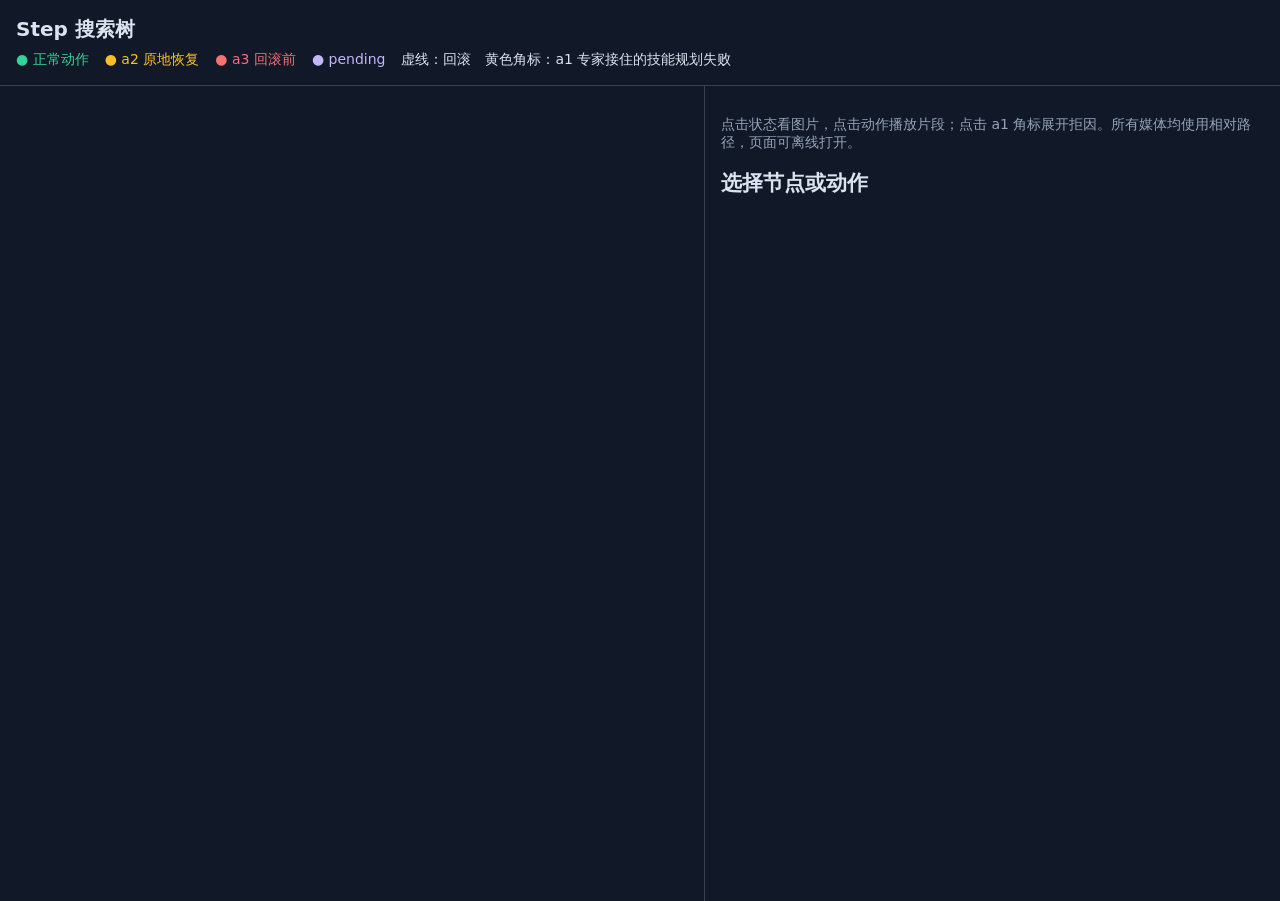
==== table_1000/experts/audit/search.html @ 7be92c15 "000100 second pass: visible-result criteria, intra-step search records, iteration viewer, solid pen " ====
<!doctype html><meta charset="utf-8"><title>Step 搜索树</title>
<style>
:root{font:14px system-ui;color:#dbe3ef;background:#111827}body{margin:0}header{padding:16px;border-bottom:1px solid #374151}h1{font-size:20px;margin:0 0 8px}main{display:grid;grid-template-columns:55% 45%;height:calc(100vh - 85px)}#canvas{overflow:auto}svg{min-width:100%;height:auto}.node,.edge{cursor:pointer}.node:hover circle{stroke:white;stroke-width:3}.badge{fill:#fbbf24;font-weight:bold}text{fill:#dbe3ef;font-size:12px}aside{overflow:auto;padding:16px;border-left:1px solid #374151}video,img{width:100%;max-height:48vh;object-fit:contain;background:#030712}pre{white-space:pre-wrap;word-break:break-word;font:12px ui-monospace;line-height:1.5}button{background:#334155;color:white;border:1px solid #64748b;border-radius:4px;padding:5px 9px;cursor:pointer}.legend span{margin-right:16px}.success{color:#34d399}.a2{color:#fbbf24}.a3{color:#f87171}.pending{color:#c4b5fd}.hint{color:#94a3b8}details{margin-top:12px}summary{cursor:pointer}#empty{padding:30px}
</style>
<header><h1>Step 搜索树 <small id="seed"></small></h1><div class="legend"><span class="success">● 正常动作</span><span class="a2">● a2 原地恢复</span><span class="a3">● a3 回滚前</span><span class="pending">● pending</span><span>虚线：回滚　黄色角标：a1 专家接住的技能规划失败</span></div></header>
<main><div id="canvas"><svg id="tree"></svg></div><aside><p class="hint">点击状态看图片，点击动作播放片段；点击 a1 角标展开拒因。所有媒体均使用相对路径，页面可离线打开。</p><h2 id="title">选择节点或动作</h2><img id="still" hidden><video id="clip" controls hidden></video><p id="missing" class="hint"></p><details id="rejects" hidden><summary>a1 专家接住的技能规划失败原因与求解参数</summary><pre id="reasons"></pre></details><pre id="detail"></pre></aside></main>
<script>
const data=SEARCH_DATA,NS='http://www.w3.org/2000/svg',svg=document.querySelector('#tree'),colors={success:'#34d399',a2:'#fbbf24',a3:'#f87171',pending:'#c4b5fd',rollback:'#94a3b8'};
document.querySelector('#seed').textContent='seed '+data.seed+(data.repeat===null?'':' · repeat '+data.repeat);
const branches=[...new Set(data.nodes.map(n=>n.branch))],positions={};let height=120;
branches.forEach((b,i)=>{const nodes=data.nodes.filter(n=>n.branch===b).sort((a,b)=>a.at-b.at);nodes.forEach((n,j)=>{positions[n.id]=[110+i*230,65+j*95];height=Math.max(height,110+j*95)});});
svg.setAttribute('viewBox',`0 0 ${Math.max(600,branches.length*230+100)} ${height}`);
function el(tag,attrs,parent=svg){let x=document.createElementNS(NS,tag);Object.entries(attrs).forEach(([k,v])=>x.setAttribute(k,v));parent.append(x);return x}
function choose(item,node){document.querySelector('#title').textContent=node?'状态 '+item.at+' · '+item.branch:item.name+' · '+item.category;const still=document.querySelector('#still'),clip=document.querySelector('#clip'),missing=document.querySelector('#missing');clip.pause();still.hidden=!node;clip.hidden=node;missing.textContent='';if(node){still.src=`media/stills/${item.media}.jpg`;still.onerror=()=>{still.hidden=true;missing.textContent='图片尚未生成：渲染 media 批次后运行 thumbnails。'};}else{clip.src=`media/videos/${item.media}/merge.mp4`;clip.onerror=()=>missing.textContent='视频尚未生成：请用 render.py 渲染 media 批次。';}const rejects=document.querySelector('#rejects');rejects.hidden=!(node&&item.a1.length);rejects.open=node&&item.a1.length>0;document.querySelector('#reasons').textContent=JSON.stringify(item.a1,null,2);document.querySelector('#detail').textContent=JSON.stringify(item,null,2);}
for(const edge of data.edges){const a=positions[edge.source],b=positions[edge.target];if(!a||!b)continue;const group=el('g',{class:'edge'});el('path',{d:`M${a[0]},${a[1]+14} L${b[0]},${b[1]-14}`,stroke:colors[edge.category],fill:'none','stroke-width':5,'stroke-dasharray':edge.category==='rollback'?'7 5':'none'},group);let t=el('text',{x:(a[0]+b[0])/2+8,y:(a[1]+b[1])/2},group);t.textContent=edge.name;group.onclick=()=>choose(edge,false);}
for(const node of data.nodes){const [x,y]=positions[node.id],group=el('g',{class:'node'});el('circle',{cx:x,cy:y,r:15,fill:'#1e3a5f',stroke:'#60a5fa','stroke-width':2},group);let t=el('text',{x:x-32,y:y-25},group);t.textContent='frame '+node.at;group.onclick=()=>choose(node,true);if(node.a1.length){let badge=el('text',{x:x+18,y:y-8,class:'badge'},group);badge.textContent='a1 ×'+node.a1.length;}}
if(!data.nodes.length)document.querySelector('#canvas').textContent='没有执行动作或规划拒绝记录。';
</script>
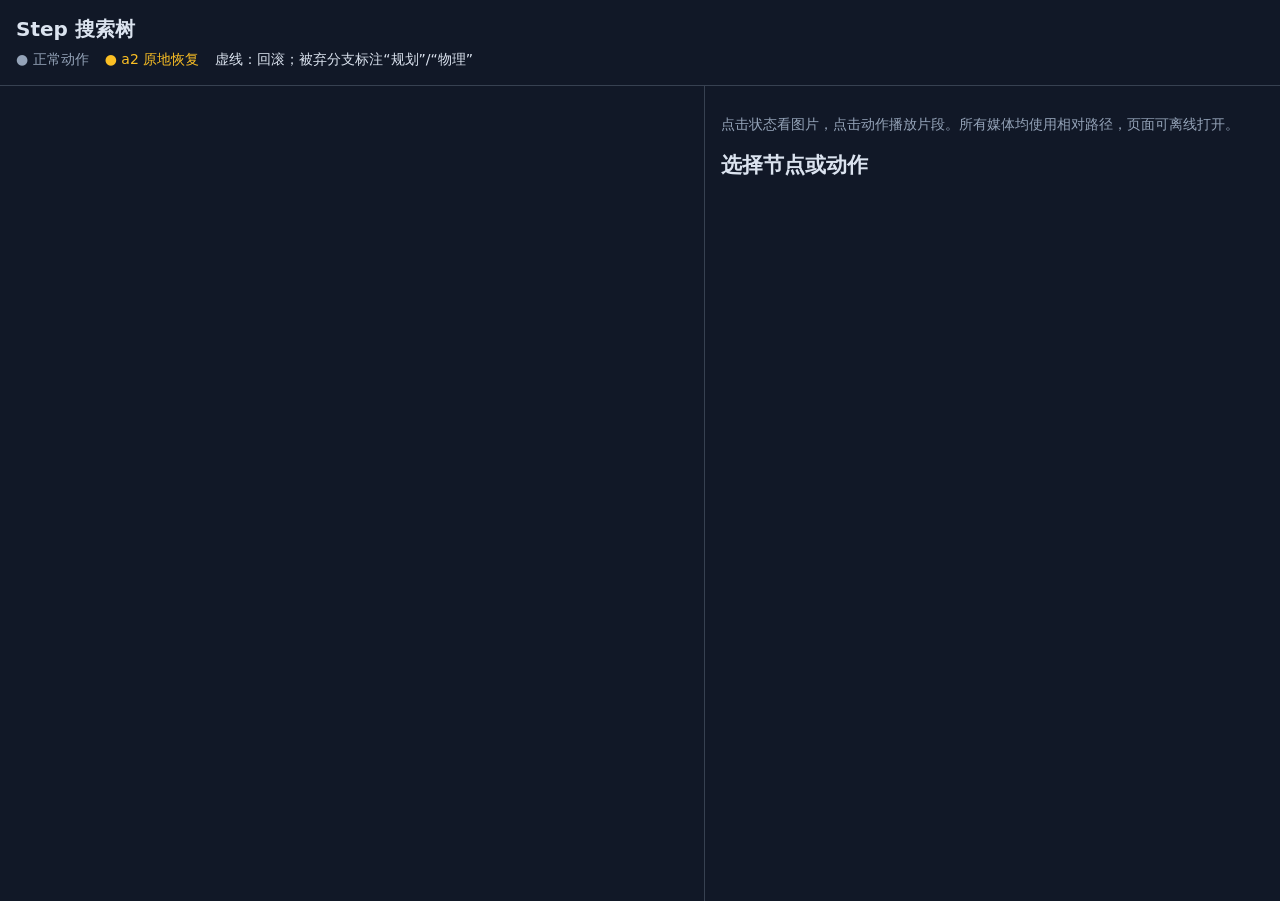
==== commit 7c410c8e: "Classify expert failures as planning rollback, in-place recovery, physical rollback and expert-bound" ====
--- a/table_1000/experts/audit/search.html
+++ b/table_1000/experts/audit/search.html
@@ -1,18 +1,18 @@
 <!doctype html><meta charset="utf-8"><title>Step 搜索树</title>
 <style>
-:root{font:14px system-ui;color:#dbe3ef;background:#111827}body{margin:0}header{padding:16px;border-bottom:1px solid #374151}h1{font-size:20px;margin:0 0 8px}main{display:grid;grid-template-columns:55% 45%;height:calc(100vh - 85px)}#canvas{overflow:auto}svg{min-width:100%;height:auto}.node,.edge{cursor:pointer}.node:hover circle{stroke:white;stroke-width:3}.badge{fill:#fbbf24;font-weight:bold}text{fill:#dbe3ef;font-size:12px}aside{overflow:auto;padding:16px;border-left:1px solid #374151}video,img{width:100%;max-height:48vh;object-fit:contain;background:#030712}pre{white-space:pre-wrap;word-break:break-word;font:12px ui-monospace;line-height:1.5}button{background:#334155;color:white;border:1px solid #64748b;border-radius:4px;padding:5px 9px;cursor:pointer}.legend span{margin-right:16px}.success{color:#34d399}.a2{color:#fbbf24}.a3{color:#f87171}.pending{color:#c4b5fd}.hint{color:#94a3b8}details{margin-top:12px}summary{cursor:pointer}#empty{padding:30px}
+:root{font:14px system-ui;color:#dbe3ef;background:#111827}body{margin:0}header{padding:16px;border-bottom:1px solid #374151}h1{font-size:20px;margin:0 0 8px}main{display:grid;grid-template-columns:55% 45%;height:calc(100vh - 85px)}#canvas{overflow:auto}svg{min-width:100%;height:auto}.node,.edge{cursor:pointer}.node:hover circle{stroke:white;stroke-width:3}text{fill:#dbe3ef;font-size:12px}aside{overflow:auto;padding:16px;border-left:1px solid #374151}video,img{width:100%;max-height:48vh;object-fit:contain;background:#030712}pre{white-space:pre-wrap;word-break:break-word;font:12px ui-monospace;line-height:1.5}button{background:#334155;color:white;border:1px solid #64748b;border-radius:4px;padding:5px 9px;cursor:pointer}.legend span{margin-right:16px}.success{color:#94a3b8}.a2{color:#fbbf24}.hint{color:#94a3b8}details{margin-top:12px}summary{cursor:pointer}#empty{padding:30px}
 </style>
-<header><h1>Step 搜索树 <small id="seed"></small></h1><div class="legend"><span class="success">● 正常动作</span><span class="a2">● a2 原地恢复</span><span class="a3">● a3 回滚前</span><span class="pending">● pending</span><span>虚线：回滚　黄色角标：a1 专家接住的技能规划失败</span></div></header>
-<main><div id="canvas"><svg id="tree"></svg></div><aside><p class="hint">点击状态看图片，点击动作播放片段；点击 a1 角标展开拒因。所有媒体均使用相对路径，页面可离线打开。</p><h2 id="title">选择节点或动作</h2><img id="still" hidden><video id="clip" controls hidden></video><p id="missing" class="hint"></p><details id="rejects" hidden><summary>a1 专家接住的技能规划失败原因与求解参数</summary><pre id="reasons"></pre></details><pre id="detail"></pre></aside></main>
+<header><h1>Step 搜索树 <small id="seed"></small></h1><div class="legend"><span class="success">● 正常动作</span><span class="a2">● a2 原地恢复</span><span>虚线：回滚；被弃分支标注“规划”/“物理”</span></div></header>
+<main><div id="canvas"><svg id="tree"></svg></div><aside><p class="hint">点击状态看图片，点击动作播放片段。所有媒体均使用相对路径，页面可离线打开。</p><h2 id="title">选择节点或动作</h2><img id="still" hidden><video id="clip" controls hidden></video><p id="missing" class="hint"></p><details id="rejects" hidden><summary>失败原因与求解参数</summary><pre id="reasons"></pre></details><pre id="detail"></pre></aside></main>
 <script>
-const data=SEARCH_DATA,NS='http://www.w3.org/2000/svg',svg=document.querySelector('#tree'),colors={success:'#34d399',a2:'#fbbf24',a3:'#f87171',pending:'#c4b5fd',rollback:'#94a3b8'};
-document.querySelector('#seed').textContent='seed '+data.seed+(data.repeat===null?'':' · repeat '+data.repeat);
+const data=SEARCH_DATA,NS='http://www.w3.org/2000/svg',svg=document.querySelector('#tree'),colors={a2:'#fbbf24'};
+document.querySelector('#seed').textContent='seed '+data.seed+(data.repeat===null?'':' · repeat '+data.repeat)+' · '+['a1','a2','a3','b'].map(c=>c+' '+(data.failure_counts[c]||0)).join(' / ');
 const branches=[...new Set(data.nodes.map(n=>n.branch))],positions={};let height=120;
 branches.forEach((b,i)=>{const nodes=data.nodes.filter(n=>n.branch===b).sort((a,b)=>a.at-b.at);nodes.forEach((n,j)=>{positions[n.id]=[110+i*230,65+j*95];height=Math.max(height,110+j*95)});});
 svg.setAttribute('viewBox',`0 0 ${Math.max(600,branches.length*230+100)} ${height}`);
 function el(tag,attrs,parent=svg){let x=document.createElementNS(NS,tag);Object.entries(attrs).forEach(([k,v])=>x.setAttribute(k,v));parent.append(x);return x}
-function choose(item,node){document.querySelector('#title').textContent=node?'状态 '+item.at+' · '+item.branch:item.name+' · '+item.category;const still=document.querySelector('#still'),clip=document.querySelector('#clip'),missing=document.querySelector('#missing');clip.pause();still.hidden=!node;clip.hidden=node;missing.textContent='';if(node){still.src=`media/stills/${item.media}.jpg`;still.onerror=()=>{still.hidden=true;missing.textContent='图片尚未生成：渲染 media 批次后运行 thumbnails。'};}else{clip.src=`media/videos/${item.media}/merge.mp4`;clip.onerror=()=>missing.textContent='视频尚未生成：请用 render.py 渲染 media 批次。';}const rejects=document.querySelector('#rejects');rejects.hidden=!(node&&item.a1.length);rejects.open=node&&item.a1.length>0;document.querySelector('#reasons').textContent=JSON.stringify(item.a1,null,2);document.querySelector('#detail').textContent=JSON.stringify(item,null,2);}
-for(const edge of data.edges){const a=positions[edge.source],b=positions[edge.target];if(!a||!b)continue;const group=el('g',{class:'edge'});el('path',{d:`M${a[0]},${a[1]+14} L${b[0]},${b[1]-14}`,stroke:colors[edge.category],fill:'none','stroke-width':5,'stroke-dasharray':edge.category==='rollback'?'7 5':'none'},group);let t=el('text',{x:(a[0]+b[0])/2+8,y:(a[1]+b[1])/2},group);t.textContent=edge.name;group.onclick=()=>choose(edge,false);}
-for(const node of data.nodes){const [x,y]=positions[node.id],group=el('g',{class:'node'});el('circle',{cx:x,cy:y,r:15,fill:'#1e3a5f',stroke:'#60a5fa','stroke-width':2},group);let t=el('text',{x:x-32,y:y-25},group);t.textContent='frame '+node.at;group.onclick=()=>choose(node,true);if(node.a1.length){let badge=el('text',{x:x+18,y:y-8,class:'badge'},group);badge.textContent='a1 ×'+node.a1.length;}}
+function choose(item,node){document.querySelector('#title').textContent=node?'状态 '+item.at+' · '+item.branch:item.name+' · '+item.category;const still=document.querySelector('#still'),clip=document.querySelector('#clip'),missing=document.querySelector('#missing');clip.pause();still.hidden=!node;clip.hidden=node;missing.textContent='';if(node){still.src=`media/stills/${item.media}.jpg`;still.onerror=()=>{still.hidden=true;missing.textContent='图片尚未生成：渲染 media 批次后运行 thumbnails。'};}else{clip.src=`media/videos/${item.media}/merge.mp4`;clip.onerror=()=>missing.textContent='视频尚未生成：请用 render.py 渲染 media 批次。';}const rejects=document.querySelector('#rejects');rejects.hidden=!(node&&item.failures.length);rejects.open=node&&item.failures.length>0;document.querySelector('#reasons').textContent=JSON.stringify(item.failures,null,2);document.querySelector('#detail').textContent=JSON.stringify(item,null,2);}
+for(const edge of data.edges){const a=positions[edge.source],b=positions[edge.target];if(!a||!b)continue;const group=el('g',{class:'edge'});el('path',{d:`M${a[0]},${a[1]+14} L${b[0]},${b[1]-14}`,stroke:colors[edge.category]||'#94a3b8',fill:'none','stroke-width':5,'stroke-dasharray':edge.category==='rollback'?'7 5':'none'},group);let t=el('text',{x:(a[0]+b[0])/2+8,y:(a[1]+b[1])/2},group);t.textContent=edge.name;group.onclick=()=>choose(edge,false);}
+for(const node of data.nodes){const [x,y]=positions[node.id],group=el('g',{class:'node'});el('circle',{cx:x,cy:y,r:15,fill:'#1e3a5f',stroke:'#60a5fa','stroke-width':2},group);let t=el('text',{x:x-32,y:y-25},group);t.textContent='frame '+node.at;group.onclick=()=>choose(node,true);if(node.terminal){let label=el('text',{x:x+18,y:y-8},group);label.textContent=node.terminal;}}
 if(!data.nodes.length)document.querySelector('#canvas').textContent='没有执行动作或规划拒绝记录。';
 </script>
